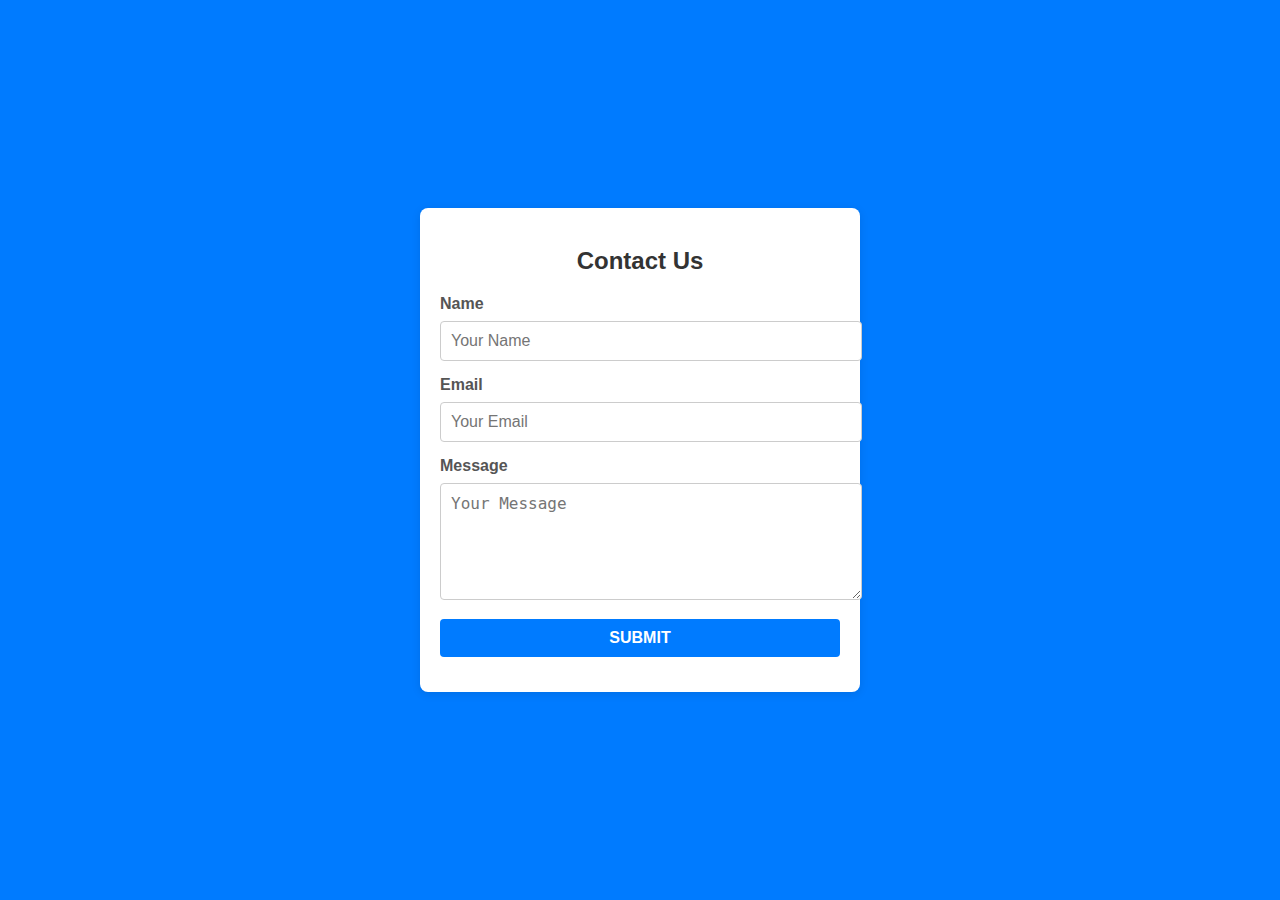
==== index.html @ 037575d8 "index.html" ====
<!DOCTYPE html>
<html lang="en">
<head>
  <meta charset="UTF-8">
  <meta name="viewport" content="width=device-width, initial-scale=1.0">
  <title>Good Form Design</title>
  <style>
    body {
      font-family: Arial, sans-serif;
      margin: 0;
      padding: 0;
      display: flex;
      justify-content: center;
      align-items: center;
      height: 100vh;
      background-color: #007bff;
    }

    form {
      background: #fff;
      padding: 20px;
      border-radius: 8px;
      box-shadow: 0 2px 10px rgba(0, 0, 0, 0.1);
      width: 100%;
      max-width: 400px;
    }

    h2 {
      text-align: center;
      margin-bottom: 20px;
      color: #333;
    }

    label {
      display: block;
      margin-bottom: 8px;
      font-weight: bold;
      color: #555;
    }

    input, textarea, select, button {
      width: 100%;
      padding: 10px;
      margin-bottom: 15px;
      border: 1px solid #ccc;
      border-radius: 4px;
      font-size: 16px;
    }

    input:focus, textarea:focus, select:focus {
      outline: none;
      border-color: #007bff;
      box-shadow: 0 0 5px rgba(0, 123, 255, 0.5);
    }

    button {
      background-color: #007bff;
      color: #fff;
      border: none;
      cursor: pointer;
      font-weight: bold;
      text-transform: uppercase;
    }

    button:hover {
      background-color: #0056b3;
    }

    .error-message {
      color: #d9534f;
      font-size: 14px;
    }

    @media (max-width: 600px) {
      form {
        padding: 15px;
      }
    }
  </style>
</head>
<body>
  <form>
    <h2>Contact Us</h2>
    <label for="name">Name</label>
    <input type="text" id="name" placeholder="Your Name" required>

    <label for="email">Email</label>
    <input type="email" id="email" placeholder="Your Email" required>

    <label for="message">Message</label>
    <textarea id="message" rows="5" placeholder="Your Message"></textarea>

    <button type="submit">Submit</button>
  </form>
</body>
</html>
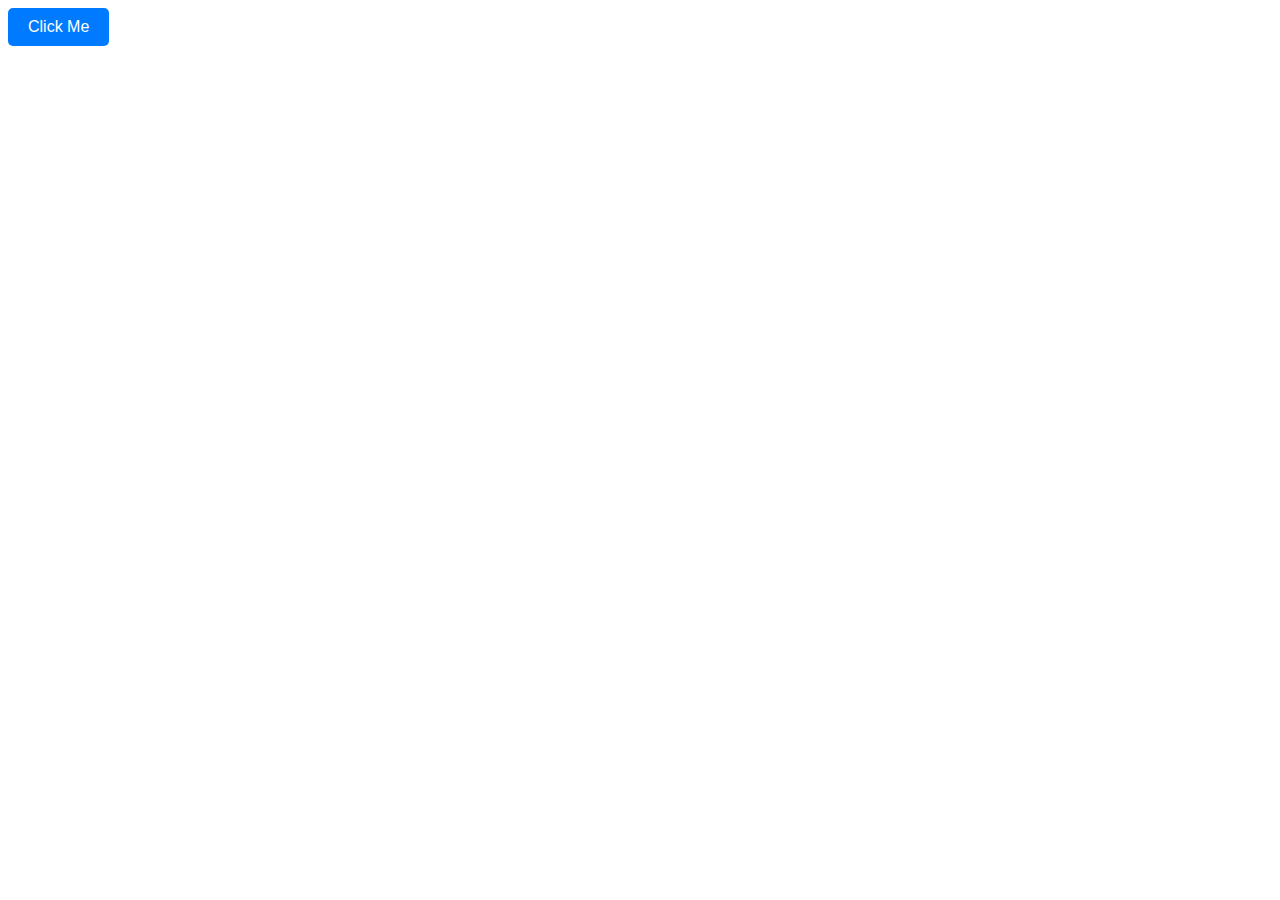
==== commit 335ec805: "index.html" ====
--- a/index.html
+++ b/index.html
@@ -1,96 +1,35 @@
 <!DOCTYPE html>
 <html lang="en">
 <head>
-  <meta charset="UTF-8">
-  <meta name="viewport" content="width=device-width, initial-scale=1.0">
-  <title>Good Form Design</title>
-  <style>
-    body {
-      font-family: Arial, sans-serif;
-      margin: 0;
-      padding: 0;
-      display: flex;
-      justify-content: center;
-      align-items: center;
-      height: 100vh;
-      background-color: #007bff;
-    }
+    <meta charset="UTF-8">
+    <meta name="viewport" content="width=device-width, initial-scale=1.0">
+    <title>Styled Button</title>
+    <style>
+        button {
+            background-color: #007bff;
+            color: white;
+            border: none;
+            padding: 10px 20px;
+            font-size: 16px;
+            border-radius: 5px;
+            cursor: pointer;
+            transition: 0.3s;
+        }
 
-    form {
-      background: #fff;
-      padding: 20px;
-      border-radius: 8px;
-      box-shadow: 0 2px 10px rgba(0, 0, 0, 0.1);
-      width: 100%;
-      max-width: 400px;
-    }
-
-    h2 {
-      text-align: center;
-      margin-bottom: 20px;
-      color: #333;
-    }
-
-    label {
-      display: block;
-      margin-bottom: 8px;
-      font-weight: bold;
-      color: #555;
-    }
-
-    input, textarea, select, button {
-      width: 100%;
-      padding: 10px;
-      margin-bottom: 15px;
-      border: 1px solid #ccc;
-      border-radius: 4px;
-      font-size: 16px;
-    }
-
-    input:focus, textarea:focus, select:focus {
-      outline: none;
-      border-color: #007bff;
-      box-shadow: 0 0 5px rgba(0, 123, 255, 0.5);
-    }
-
-    button {
-      background-color: #007bff;
-      color: #fff;
-      border: none;
-      cursor: pointer;
-      font-weight: bold;
-      text-transform: uppercase;
-    }
-
-    button:hover {
-      background-color: #0056b3;
-    }
-
-    .error-message {
-      color: #d9534f;
-      font-size: 14px;
-    }
-
-    @media (max-width: 600px) {
-      form {
-        padding: 15px;
-      }
-    }
-  </style>
+        button:hover {
+            background-color: #0056b3;
+        }
+    </style>
 </head>
 <body>
-  <form>
-    <h2>Contact Us</h2>
-    <label for="name">Name</label>
-    <input type="text" id="name" placeholder="Your Name" required>
 
-    <label for="email">Email</label>
-    <input type="email" id="email" placeholder="Your Email" required>
+    <button onclick="handleClick()">Click Me</button>
 
-    <label for="message">Message</label>
-    <textarea id="message" rows="5" placeholder="Your Message"></textarea>
+    <script>
+        function handleClick() {
+            alert("Button Clicked!");
+        }
+    </script>
 
-    <button type="submit">Submit</button>
-  </form>
 </body>
 </html>
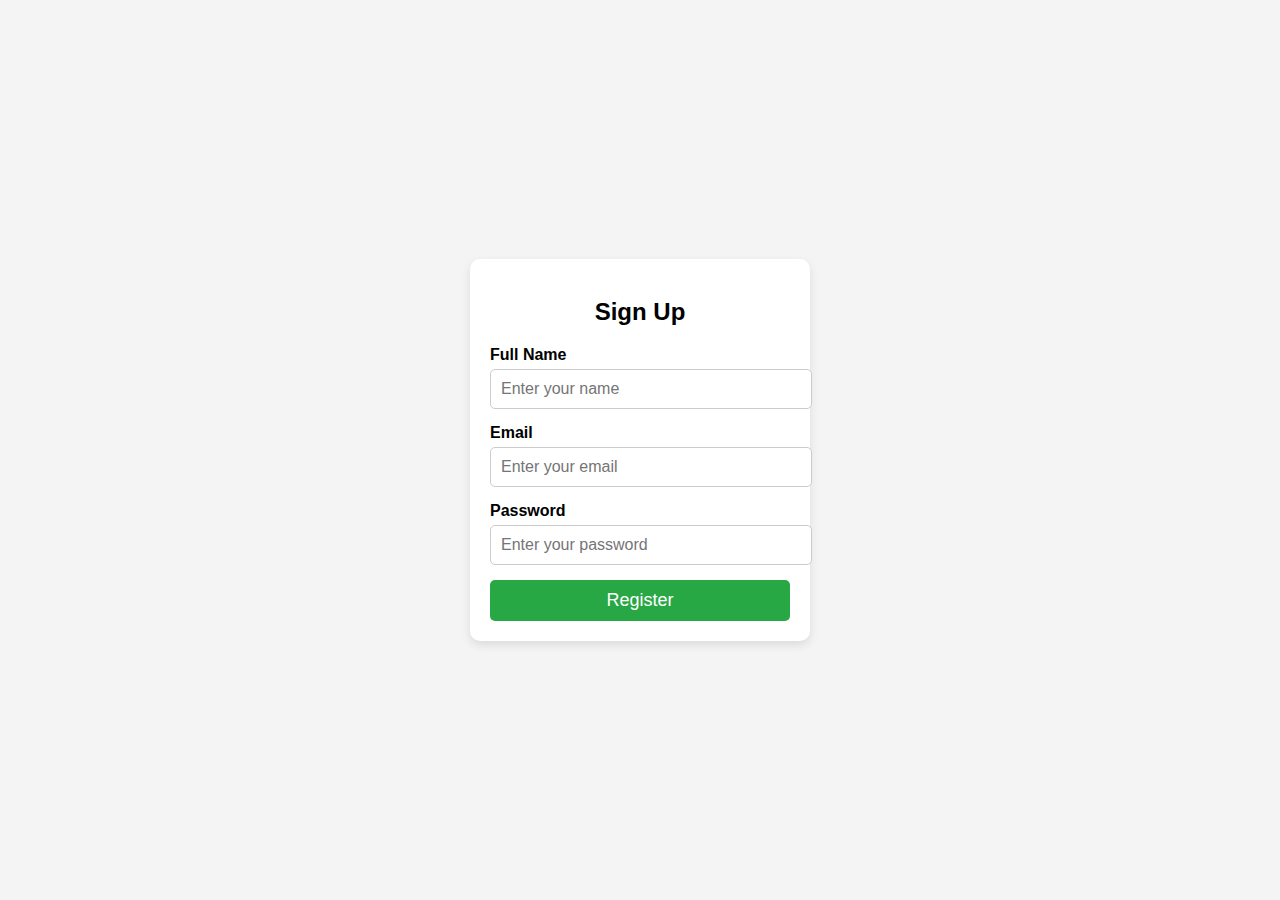
==== commit 52cee17e: "index.htm" ====
--- a/index.html
+++ b/index.html
@@ -3,33 +3,88 @@
 <head>
     <meta charset="UTF-8">
     <meta name="viewport" content="width=device-width, initial-scale=1.0">
-    <title>Styled Button</title>
+    <title>Responsive Form</title>
     <style>
-        button {
-            background-color: #007bff;
+        body {
+            font-family: Arial, sans-serif;
+            background-color: #f4f4f4;
+            display: flex;
+            justify-content: center;
+            align-items: center;
+            height: 100vh;
+            margin: 0;
+        }
+
+        .form-container {
+            background: white;
+            padding: 20px;
+            border-radius: 10px;
+            box-shadow: 0px 4px 10px rgba(0, 0, 0, 0.1);
+            width: 300px;
+        }
+
+        .form-container h2 {
+            text-align: center;
+            margin-bottom: 20px;
+        }
+
+        .form-group {
+            margin-bottom: 15px;
+        }
+
+        label {
+            display: block;
+            font-weight: bold;
+            margin-bottom: 5px;
+        }
+
+        input {
+            width: 100%;
+            padding: 10px;
+            border: 1px solid #ccc;
+            border-radius: 5px;
+            font-size: 16px;
+        }
+
+        .submit-btn {
+            width: 100%;
+            background-color: #28a745;
             color: white;
             border: none;
-            padding: 10px 20px;
-            font-size: 16px;
+            padding: 10px;
+            font-size: 18px;
+            cursor: pointer;
             border-radius: 5px;
-            cursor: pointer;
-            transition: 0.3s;
         }
 
-        button:hover {
-            background-color: #0056b3;
+        .submit-btn:hover {
+            background-color: #218838;
         }
     </style>
 </head>
 <body>
 
-    <button onclick="handleClick()">Click Me</button>
+    <div class="form-container">
+        <h2>Sign Up</h2>
+        <form>
+            <div class="form-group">
+                <label for="name">Full Name</label>
+                <input type="text" id="name" name="name" placeholder="Enter your name" required>
+            </div>
 
-    <script>
-        function handleClick() {
-            alert("Button Clicked!");
-        }
-    </script>
+            <div class="form-group">
+                <label for="email">Email</label>
+                <input type="email" id="email" name="email" placeholder="Enter your email" required>
+            </div>
+
+            <div class="form-group">
+                <label for="password">Password</label>
+                <input type="password" id="password" name="password" placeholder="Enter your password" required>
+            </div>
+
+            <button type="submit" class="submit-btn">Register</button>
+        </form>
+    </div>
 
 </body>
 </html>
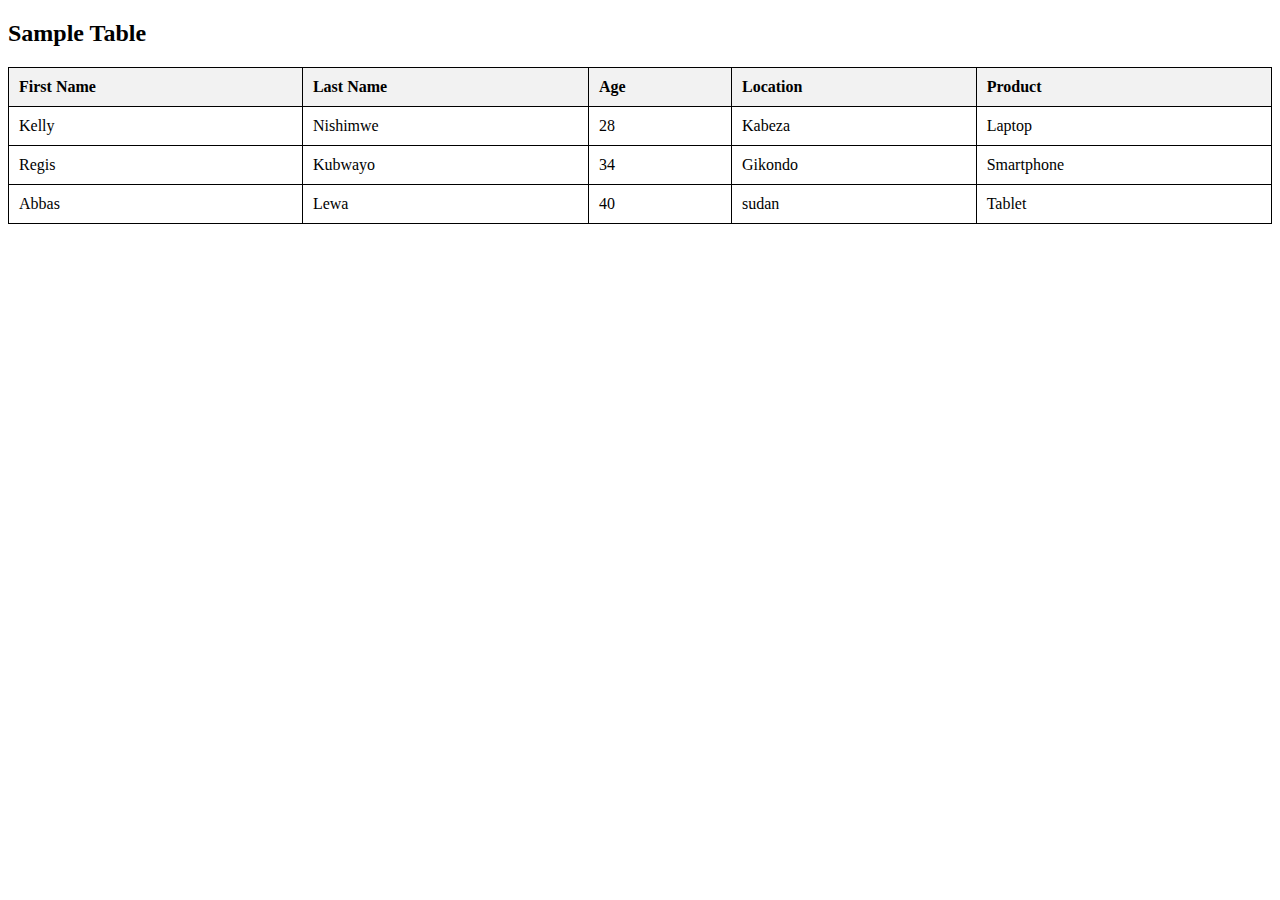
==== commit 57a6fefd: "index.html" ====
--- a/index.html
+++ b/index.html
@@ -3,88 +3,45 @@
 <head>
     <meta charset="UTF-8">
     <meta name="viewport" content="width=device-width, initial-scale=1.0">
-    <title>Responsive Form</title>
-    <style>
-        body {
-            font-family: Arial, sans-serif;
-            background-color: #f4f4f4;
-            display: flex;
-            justify-content: center;
-            align-items: center;
-            height: 100vh;
-            margin: 0;
-        }
-
-        .form-container {
-            background: white;
-            padding: 20px;
-            border-radius: 10px;
-            box-shadow: 0px 4px 10px rgba(0, 0, 0, 0.1);
-            width: 300px;
-        }
-
-        .form-container h2 {
-            text-align: center;
-            margin-bottom: 20px;
-        }
-
-        .form-group {
-            margin-bottom: 15px;
-        }
-
-        label {
-            display: block;
-            font-weight: bold;
-            margin-bottom: 5px;
-        }
-
-        input {
-            width: 100%;
-            padding: 10px;
-            border: 1px solid #ccc;
-            border-radius: 5px;
-            font-size: 16px;
-        }
-
-        .submit-btn {
-            width: 100%;
-            background-color: #28a745;
-            color: white;
-            border: none;
-            padding: 10px;
-            font-size: 18px;
-            cursor: pointer;
-            border-radius: 5px;
-        }
-
-        .submit-btn:hover {
-            background-color: #218838;
-        }
-    </style>
+    <title>Document</title>
+    <link rel="stylesheet" href="index.css">
 </head>
 <body>
-
-    <div class="form-container">
-        <h2>Sign Up</h2>
-        <form>
-            <div class="form-group">
-                <label for="name">Full Name</label>
-                <input type="text" id="name" name="name" placeholder="Enter your name" required>
-            </div>
-
-            <div class="form-group">
-                <label for="email">Email</label>
-                <input type="email" id="email" name="email" placeholder="Enter your email" required>
-            </div>
-
-            <div class="form-group">
-                <label for="password">Password</label>
-                <input type="password" id="password" name="password" placeholder="Enter your password" required>
-            </div>
-
-            <button type="submit" class="submit-btn">Register</button>
-        </form>
-    </div>
-
+    <h2>Sample Table</h2>
+    <table>
+        <thead>
+            <tr>
+                <th>First Name</th>
+                <th>Last Name</th>
+                <th>Age</th>
+                <th>Location</th>
+                <th>Product</th>
+            </tr>
+        </thead>
+        <tbody>
+            <tr>
+                <td>Kelly</td>
+                <td>Nishimwe</td>
+                <td>28</td>
+                <td>Kabeza</td>
+                <td>Laptop</td>
+            </tr>
+            <tr>
+                <td>Regis</td>
+                <td>Kubwayo</td>
+                <td>34</td>
+                <td>Gikondo</td>
+                <td>Smartphone</td>
+            </tr>
+            <tr>
+                <td>Abbas</td>
+                <td>Lewa</td>
+                <td>40</td>
+                <td>sudan</td>
+                <td>Tablet</td>
+            </tr>
+        </tbody>
+    </table>
+    
 </body>
-</html>
+</html>--- a/index.css
+++ b/index.css
@@ -0,0 +1,14 @@
+
+        table {
+            width: 100%;
+            border-collapse: collapse;
+            margin-top: 20px;
+        }
+        th, td {
+            border: 1px solid black;
+            padding: 10px;
+            text-align: left;
+        }
+        th {
+            background-color: #f2f2f2;
+        }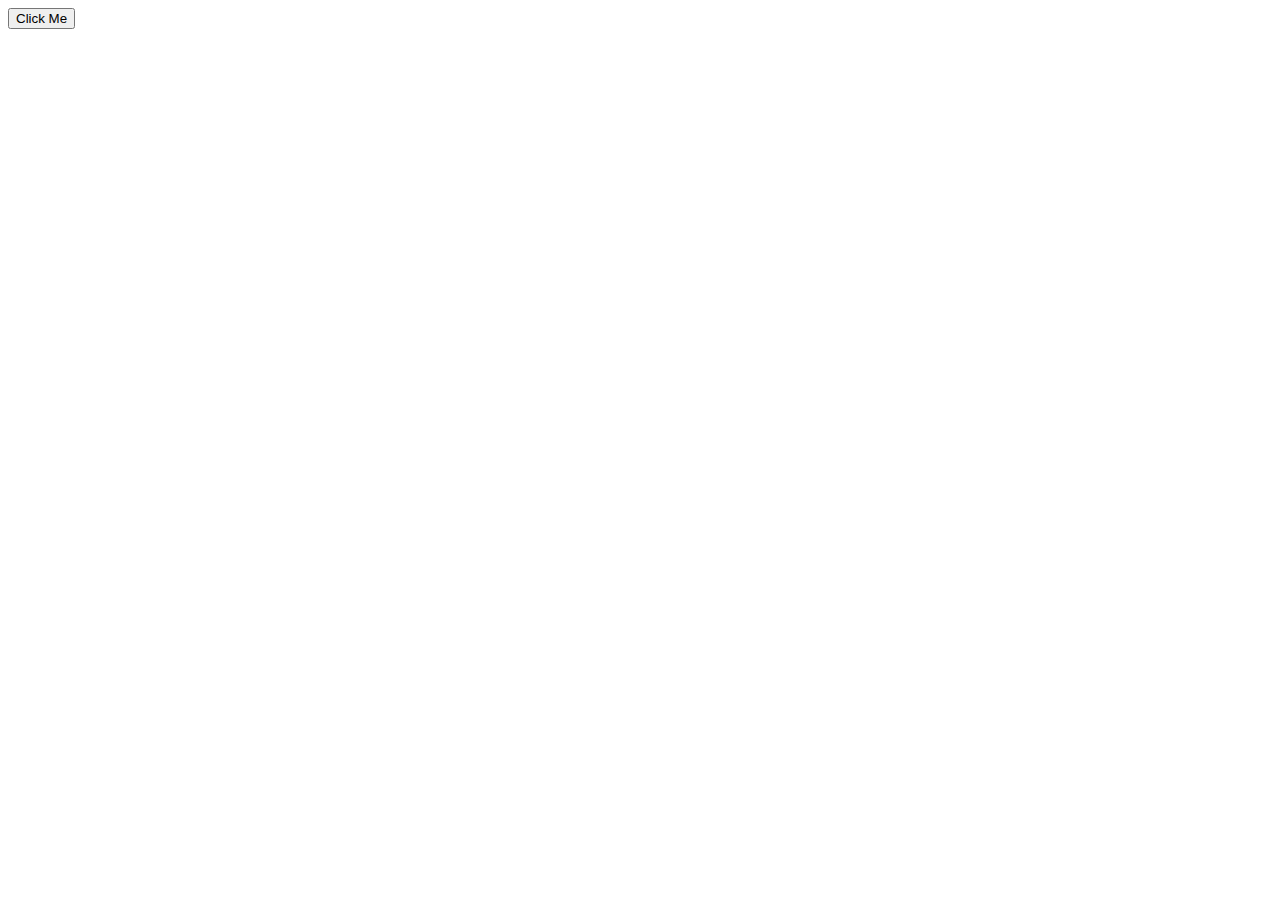
==== commit 253b002f: "index.html" ====
--- a/index.html
+++ b/index.html
@@ -7,41 +7,6 @@
     <link rel="stylesheet" href="index.css">
 </head>
 <body>
-    <h2>Sample Table</h2>
-    <table>
-        <thead>
-            <tr>
-                <th>First Name</th>
-                <th>Last Name</th>
-                <th>Age</th>
-                <th>Location</th>
-                <th>Product</th>
-            </tr>
-        </thead>
-        <tbody>
-            <tr>
-                <td>Kelly</td>
-                <td>Nishimwe</td>
-                <td>28</td>
-                <td>Kabeza</td>
-                <td>Laptop</td>
-            </tr>
-            <tr>
-                <td>Regis</td>
-                <td>Kubwayo</td>
-                <td>34</td>
-                <td>Gikondo</td>
-                <td>Smartphone</td>
-            </tr>
-            <tr>
-                <td>Abbas</td>
-                <td>Lewa</td>
-                <td>40</td>
-                <td>sudan</td>
-                <td>Tablet</td>
-            </tr>
-        </tbody>
-    </table>
-    
+<button>Click Me</button>
 </body>
-</html>+</html>
--- a/index.css
+++ b/index.css
@@ -1,14 +1,8 @@
 
-        table {
-            width: 100%;
-            border-collapse: collapse;
-            margin-top: 20px;
-        }
-        th, td {
-            border: 1px solid black;
-            padding: 10px;
-            text-align: left;
-        }
-        th {
-            background-color: #f2f2f2;
-        }+  .my-button {
+    padding: 10px 20px;
+    border: none;
+    border-radius: 5px;
+    cursor: pointer;
+  }
+
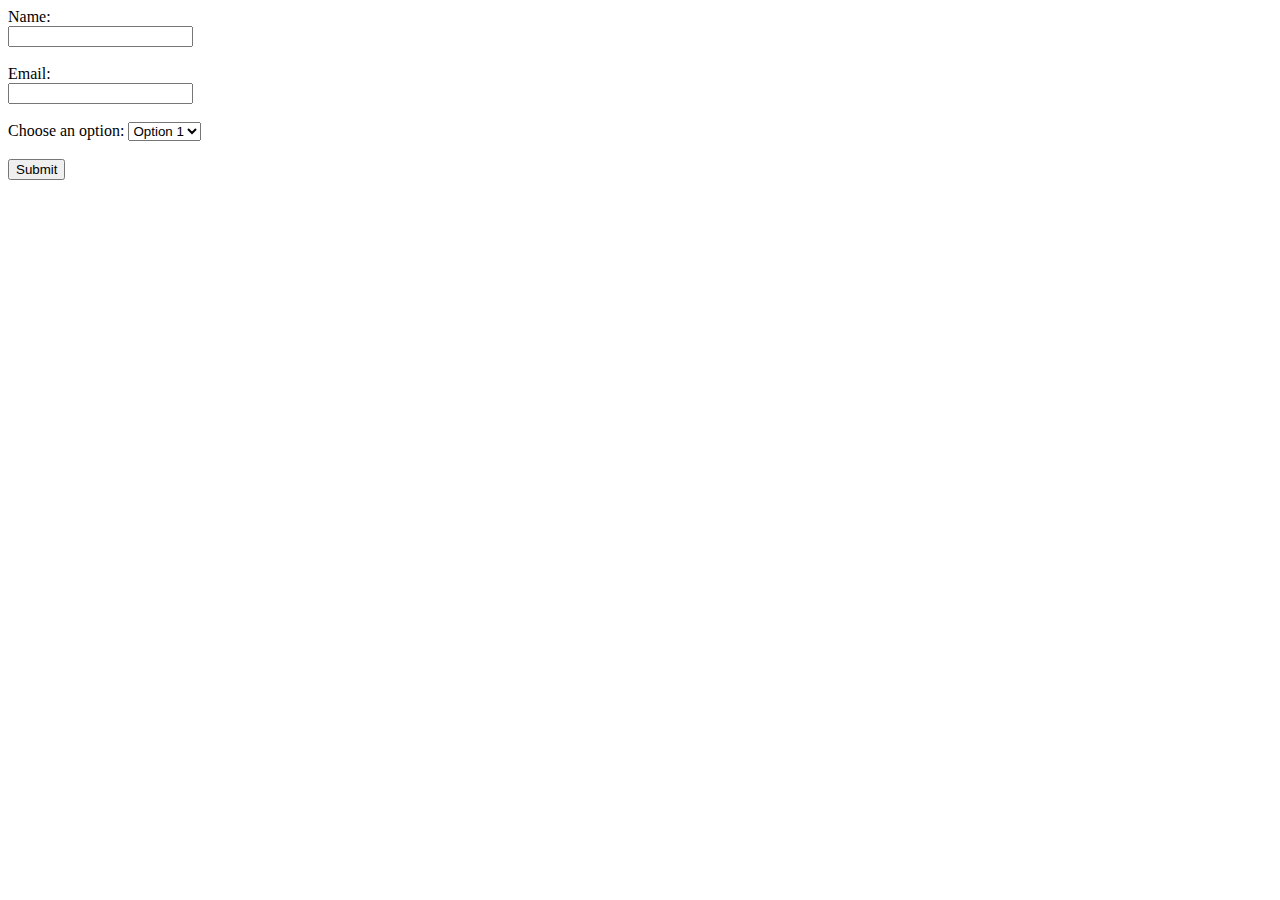
==== commit d2dd8e0d: "index.html" ====
--- a/index.html
+++ b/index.html
@@ -3,10 +3,27 @@
 <head>
     <meta charset="UTF-8">
     <meta name="viewport" content="width=device-width, initial-scale=1.0">
-    <title>Document</title>
-    <link rel="stylesheet" href="index.css">
+    <title>Simple Form with Options</title>
 </head>
 <body>
-<button>Click Me</button>
+    <form action="submit_form.php" method="post">
+        <label for="name">Name:</label><br>
+        <input type="text" id="name" name="name">
+        <br><br>
+        
+        <label for="email">Email:</label><br>
+        <input type="email" id="email" name="email">
+        <br><br>
+        
+        <label for="options">Choose an option:</label>
+        <select id="options" name="options">
+            <option value="option1">Option 1</option>
+            <option value="option2">Option 2</option>
+            <option value="option3">Option 3</option>
+        </select>
+        <br><br>
+        
+        <input type="submit" value="Submit">
+    </form>
 </body>
 </html>
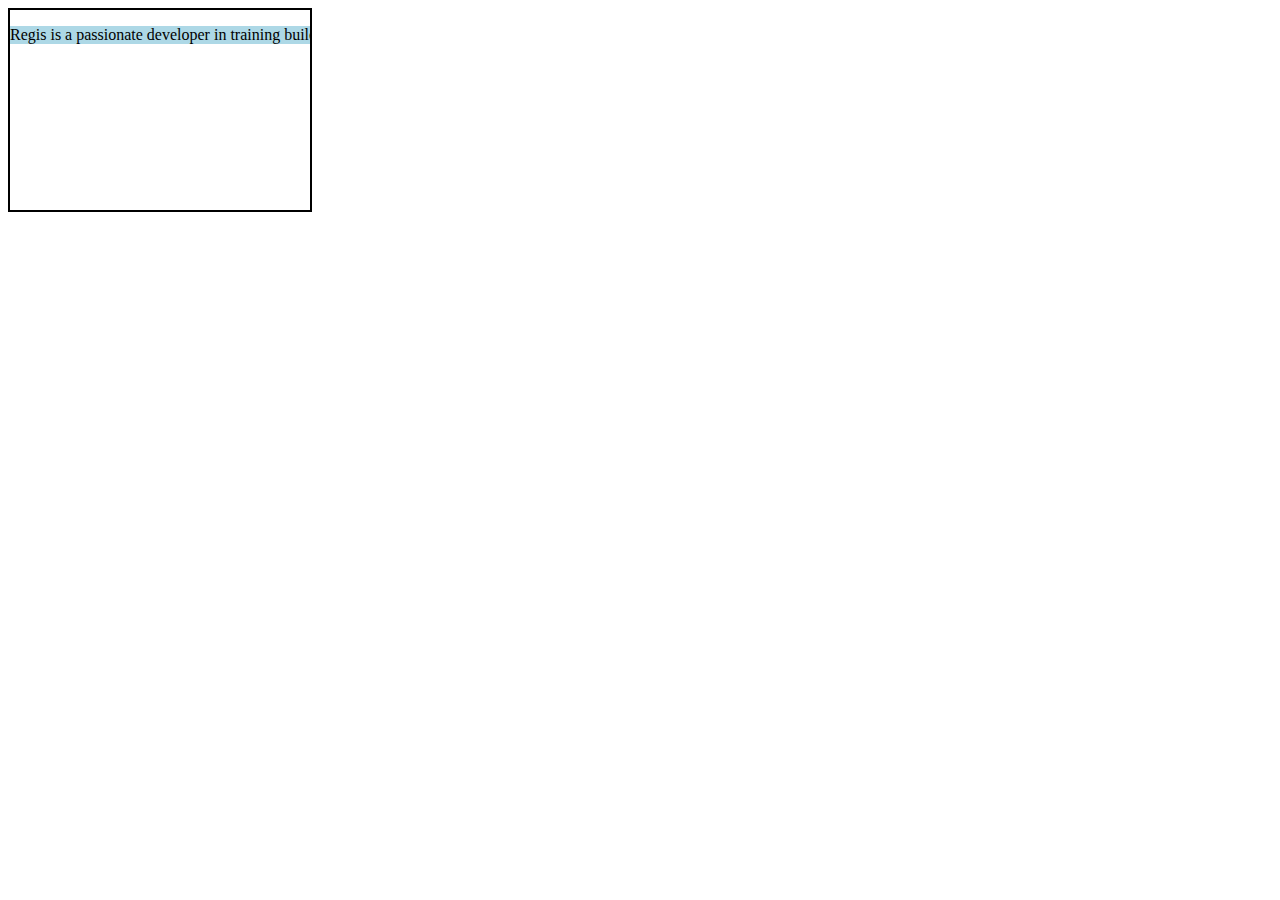
==== commit bdb0fc5e: "index.html" ====
--- a/index.html
+++ b/index.html
@@ -1,29 +1,24 @@
 <!DOCTYPE html>
 <html lang="en">
 <head>
-    <meta charset="UTF-8">
-    <meta name="viewport" content="width=device-width, initial-scale=1.0">
-    <title>Simple Form with Options</title>
+  <meta charset="UTF-8">
+  <meta name="viewport" content="width=device-width, initial-scale=1.0">
+  <title>Overflow Example</title>
+  <link rel="stylesheet" href="index.css">
 </head>
 <body>
-    <form action="submit_form.php" method="post">
-        <label for="name">Name:</label><br>
-        <input type="text" id="name" name="name">
-        <br><br>
+  <div class="container">
+    <div class="content">
+      <p>
         
-        <label for="email">Email:</label><br>
-        <input type="email" id="email" name="email">
-        <br><br>
-        
-        <label for="options">Choose an option:</label>
-        <select id="options" name="options">
-            <option value="option1">Option 1</option>
-            <option value="option2">Option 2</option>
-            <option value="option3">Option 3</option>
-        </select>
-        <br><br>
-        
-        <input type="submit" value="Submit">
-    </form>
+        Regis is a passionate developer in training building a solid foundation in web development.
+        While still studying coding in school, I have already explored key technology, shaping my path to becoming a skilled programmer.  
+        I expertise spans front-end and back-end development. I have mastered **HTML** to create structured web pages and uses **CSS** for responsive, visually appealing designs. With **JavaScript**, I add interactivity and dynamic features to my projects.  
+        Beyond the basics, I'm proficient in **GitHub**, showcasing my ability to manage version control and collaborate on code. my knowledge of **Node.js** supports building server-side applications and APIs, while **Tailwind CSS** enables efficient, modern designs. my work with **React** equips me to develop reusable components and manage application state.  
+        Driven by curiosity and persistence, I'm building the skill necessary for a successful career in roles such as front-end, back-end, or full-stack development. my dedication, problem-solving mindset, and commitment to real-world projects highlight my potential to thrive in the tech industry.  
+        With my growing expertise, I'm on track to become an innovative developer, ready to contribute to impactful projects in the future.
+      </p>
+    </div>
+  </div>
 </body>
 </html>
--- a/index.css
+++ b/index.css
@@ -0,0 +1,13 @@
+
+.container {
+  width: 300px;
+  height: 200px;
+  border: 2px solid black;
+  overflow-x: scroll;
+  overflow-y: hidden;
+  white-space: nowrap;
+}
+.content {
+  width: 600px;
+  background: lightblue;
+}
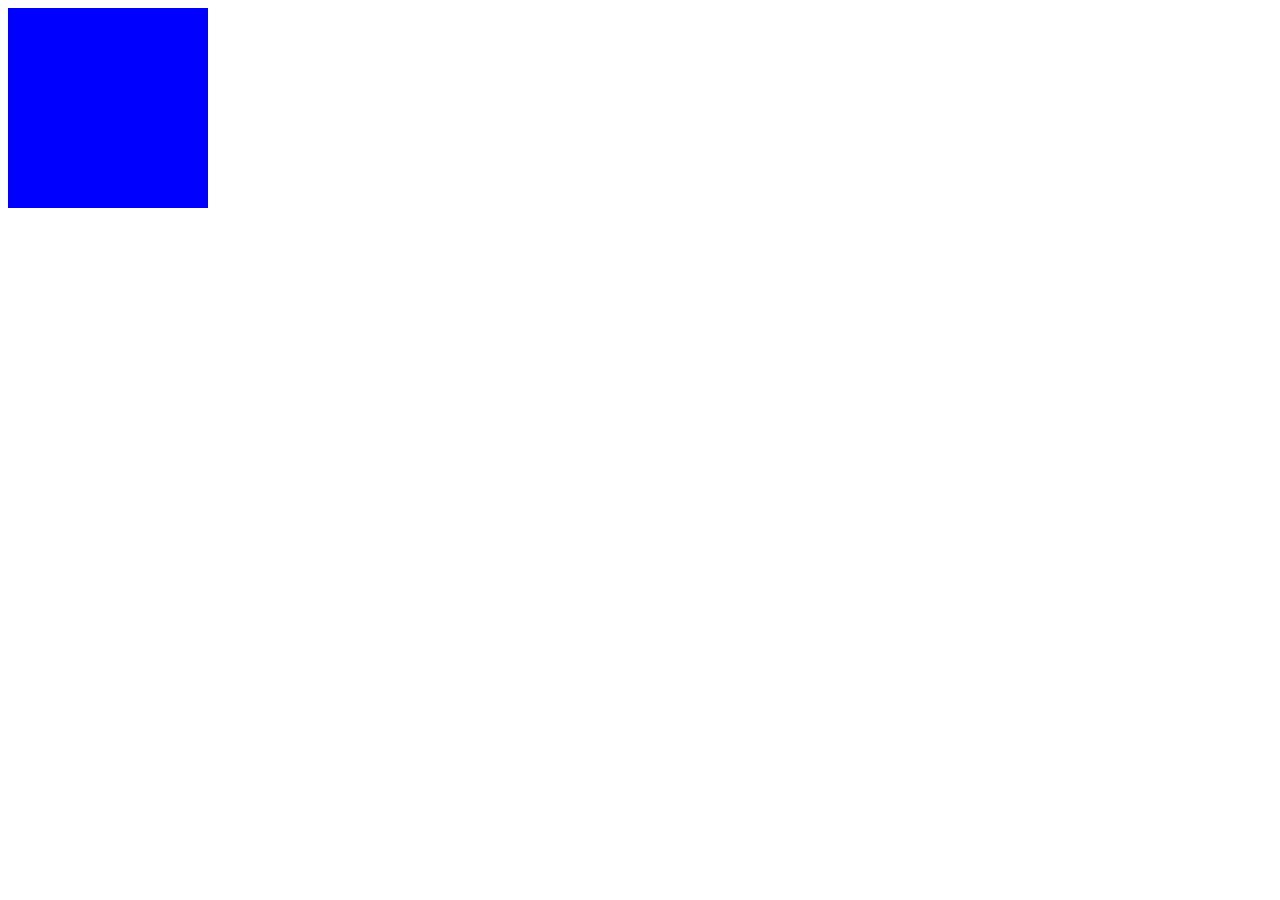
==== commit 14018018: "index.html" ====
--- a/index.html
+++ b/index.html
@@ -1,24 +1,15 @@
 <!DOCTYPE html>
 <html lang="en">
 <head>
-  <meta charset="UTF-8">
-  <meta name="viewport" content="width=device-width, initial-scale=1.0">
-  <title>Overflow Example</title>
-  <link rel="stylesheet" href="index.css">
+    <meta charset="UTF-8">
+    <meta name="viewport" content="width=device-width, initial-scale=1.0">
+    <title>CSS Transition Example</title>
+    <link rel="stylesheet" href="index.css">
+  
 </head>
 <body>
-  <div class="container">
-    <div class="content">
-      <p>
-        
-        Regis is a passionate developer in training building a solid foundation in web development.
-        While still studying coding in school, I have already explored key technology, shaping my path to becoming a skilled programmer.  
-        I expertise spans front-end and back-end development. I have mastered **HTML** to create structured web pages and uses **CSS** for responsive, visually appealing designs. With **JavaScript**, I add interactivity and dynamic features to my projects.  
-        Beyond the basics, I'm proficient in **GitHub**, showcasing my ability to manage version control and collaborate on code. my knowledge of **Node.js** supports building server-side applications and APIs, while **Tailwind CSS** enables efficient, modern designs. my work with **React** equips me to develop reusable components and manage application state.  
-        Driven by curiosity and persistence, I'm building the skill necessary for a successful career in roles such as front-end, back-end, or full-stack development. my dedication, problem-solving mindset, and commitment to real-world projects highlight my potential to thrive in the tech industry.  
-        With my growing expertise, I'm on track to become an innovative developer, ready to contribute to impactful projects in the future.
-      </p>
-    </div>
-  </div>
+
+    <div class="box"></div>
+
 </body>
 </html>
--- a/index.css
+++ b/index.css
@@ -1,13 +1,11 @@
+.box {
+    width: 200px;
+    height: 200px;
+    background-color: blue;
+    transition: background-color 0.5s ease, transform 0.5s ease;
+}
 
-.container {
-  width: 300px;
-  height: 200px;
-  border: 2px solid black;
-  overflow-x: scroll;
-  overflow-y: hidden;
-  white-space: nowrap;
-}
-.content {
-  width: 600px;
-  background: lightblue;
-}
+.box:hover {
+    background-color: red;
+    transform: scale(1.2);
+}